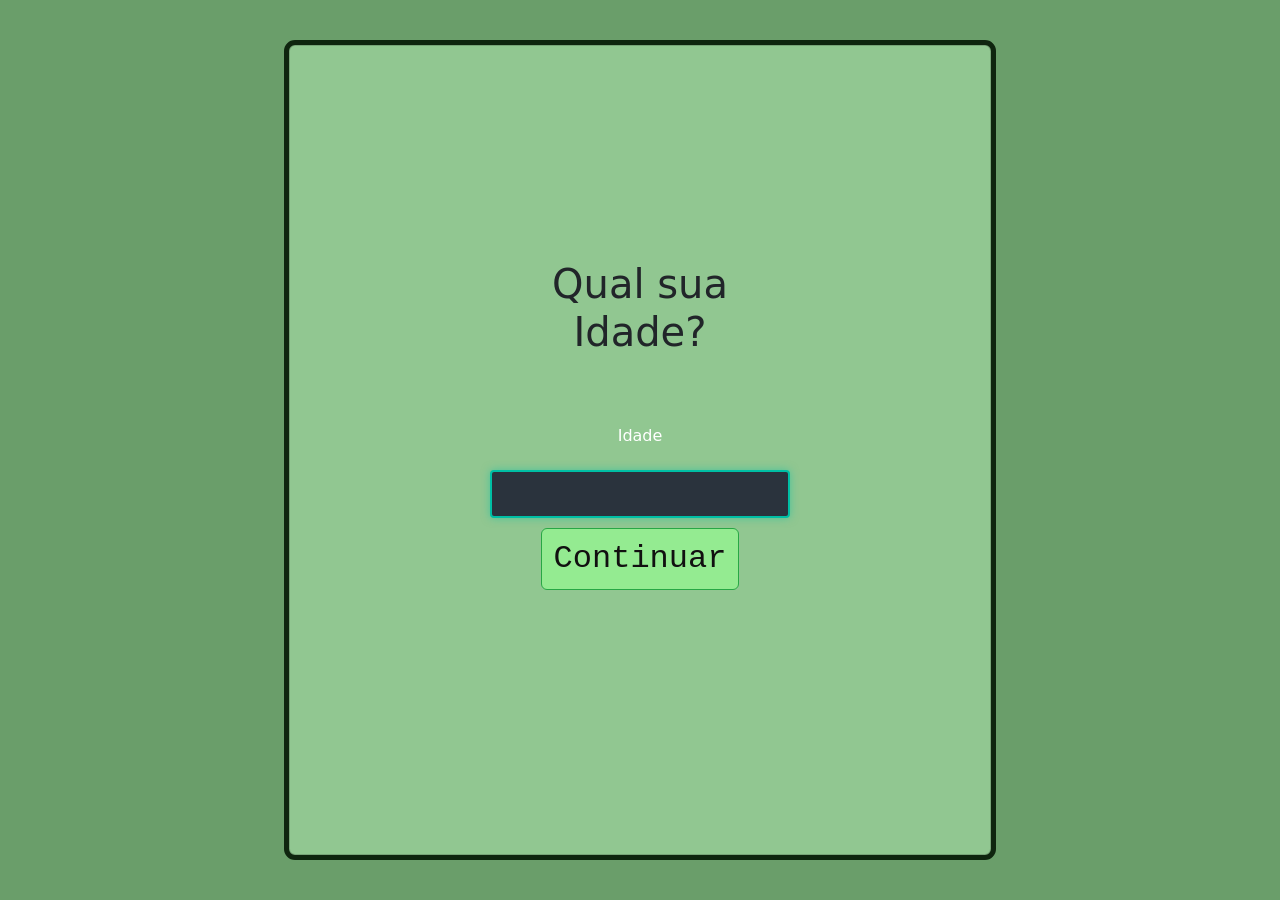
==== idade.html @ ff9286b4 "Primeiro commit" ====
<!DOCTYPE html>
<html lang="pt-br">
<head>
    <meta charset="UTF-8">
    
    <link rel="stylesheet" href="https://cdn.jsdelivr.net/npm/bootstrap-icons@1.13.1/font/bootstrap-icons.min.css">


    <title>Document</title>
    <link href="https://cdn.jsdelivr.net/npm/bootstrap@5.3.8/dist/css/bootstrap.min.css" rel="stylesheet"
        integrity="sha384-sRIl4kxILFvY47J16cr9ZwB07vP4J8+LH7qKQnuqkuIAvNWLzeN8tE5YBujZqJLB" crossorigin="anonymous">
        <link rel="stylesheet" href="index.css">
</head>
<body>
  <div class="card" style="width: 18rem;">
        <div class="card-body">
                              
                <h1>Qual sua Idade?</h1>
                <div class="container-input">
                <label for="nome">Idade</label>
                <input type="text" id="nome" autocomplete="off">
                <div class="d-grid gap-2 col-6 mx-auto">
                <a href="" class="btn btn-primary btn-customizado">Continuar</a>
  
        </div>
    </div>
    

  
</div>
</div>

 <script src="https://cdn.jsdelivr.net/npm/bootstrap@5.3.8/dist/js/bootstrap.bundle.min.js"
        integrity="sha384-FKyoEForCGlyvwx9Hj09JcYn3nv7wiPVlz7YYwJrWVcXK/BmnVDxM+D2scQbITxI"
        crossorigin="anonymous"></script>
</body>
</html>
---- index.css ----
@import url("https://cdn.jsdelivr.net/npm/bootstrap-icons@1.13.1/font/bootstrap-icons.min.css");
body{

    .card{
        justify-content:center;
        align-items:center;
        display:flex;
        height:90vh;
        margin:0;
        /* 1. Força o posicionamento no centro da tela */
        
    position: absolute;
    top: 50%;
    left: 50%;
    transform: translate(-50%, -50%);

    /* 2. Mantém o visual e os itens um embaixo do outro */
    background-color: rgb(145, 199, 145);
    padding: 350px;
    outline: 5px solid #0f250f;
    display: flex;
    flex-direction: column;
    align-items: center;
    gap: 20px;
    }

   justify-content:center;
    align-items:center;
    display:flex;
    flex-direction:column;
    text-align:center;
    gap:10px;
      background-color:rgb(106, 158, 106);

/* Contêiner principal */
.container-input {
  display: flex;
  flex-direction: column;
  align-items: center;
  margin: 50px auto;
  width: 300px;
}

/* Texto superior (Digite seu nome) */
.container-input label {
  color: #ffffff;
  font-size: 16px;
  margin-bottom: 12px;
  font-weight: 500;
}

/* Caixa de texto estilizada */
.container-input input {
  width: 100%;
  padding: 10px;
  background-color: #2a333d; /* Fundo interno escuro */
  border: 2px solid #00bfa5;   /* Borda verde-água brilhante */
  border-radius: 4px;        /* Cantos levemente arredondados */
  color: #ffffff;            /* Cor do texto digitado */
  font-size: 16px;
  text-align: center;        /* Texto centralizado como na imagem */
  outline: none;             /* Remove a borda padrão do navegador */
  box-shadow: 0 0 8px rgba(0, 191, 165, 0.5); /* Efeito de brilho neon */
}

/* Efeito ao clicar na caixa (Foco) */
.container-input input:focus {
  border-color: #00e676;     /* Muda para um verde mais vivo */
  box-shadow: 0 0 12px rgba(0, 230, 118, 0.8);
}

div{
    justify-content:center;
    align-items:center;
    display:flex;
    flex-direction:column;
    text-align:center;
    gap:10px;
}

/*imagens*/
img{
  width: 200px;
}

/*titulos no h5*/
h5{
  font-family: fantasy;
  font-size: 2rem;
  color: #ffffff;
}

/*cor do texto interativo*/
.btn-customizado {
  background-color: #94eb91; /* Cor do fundo */
  border-color: #28a745;     /* Cor da borda */
  color: #111010;            /* Cor do texto */
  font-family: 'Courier New', Courier, monospace;
  font-size: 200%;

}

/* Para mudar a cor ao passar o mouse por cima (hover) */
.btn-customizado:hover {
  background-color: #218838;
  border-color: #1e7e34;
  color:rgb(63, 68, 63);
  scale: 1.05;
}

/*cor do texto interativo*/
.btn-customizado2 {
  background-color: #94eb91; /* Cor do fundo */
  border-color: #28a745;     /* Cor da borda */
  color: #111010;            /* Cor do texto */
  font-family: 'Courier New', Courier, monospace;
  font-size: 1.1rem;

}

/* Para mudar a cor ao passar o mouse por cima (hover) */
.btn-customizado2:hover {
  background-color: #218838;
  border-color: #1e7e34;
  color:rgb(63, 68, 63);
  scale: 1.05;
}

}
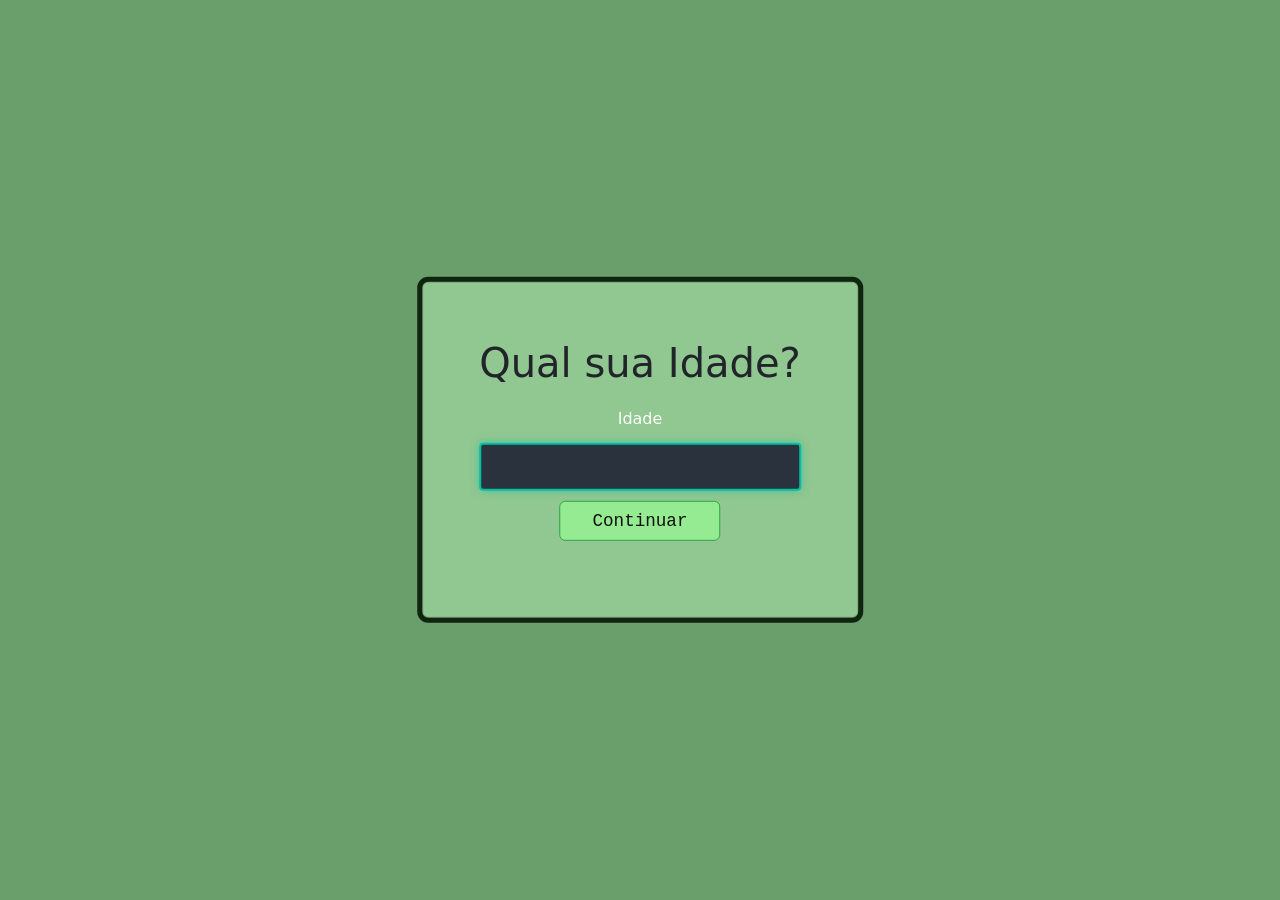
==== commit cd31ab4d: "Corrige sintaxe do CSS e ajusta HTML" ====
--- a/idade.html
+++ b/idade.html
@@ -7,8 +7,7 @@
 
 
     <title>Document</title>
-    <link href="https://cdn.jsdelivr.net/npm/bootstrap@5.3.8/dist/css/bootstrap.min.css" rel="stylesheet"
-        integrity="sha384-sRIl4kxILFvY47J16cr9ZwB07vP4J8+LH7qKQnuqkuIAvNWLzeN8tE5YBujZqJLB" crossorigin="anonymous">
+    <link href="https://cdn.jsdelivr.net/npm/bootstrap@5.3.3/dist/css/bootstrap.min.css" rel="stylesheet" integrity="sha384-QWTKZyjpPEjISv5WaRU9OFeRpok6YctnYmDr5pNlyT2bRjXh0JMhjY6hW+ALEwIH" crossorigin="anonymous">
         <link rel="stylesheet" href="index.css">
 </head>
 <body>
@@ -30,8 +29,6 @@
 </div>
 </div>
 
- <script src="https://cdn.jsdelivr.net/npm/bootstrap@5.3.8/dist/js/bootstrap.bundle.min.js"
-        integrity="sha384-FKyoEForCGlyvwx9Hj09JcYn3nv7wiPVlz7YYwJrWVcXK/BmnVDxM+D2scQbITxI"
-        crossorigin="anonymous"></script>
+ <script src="https://cdn.jsdelivr.net/npm/bootstrap@5.3.3/dist/js/bootstrap.bundle.min.js" integrity="sha384-YvpcrYf0tY3lHB60NNkmXc5s9fDVZLESaAA55NDzOxhy9GkcIdslK1eN7N6jIeHz" crossorigin="anonymous"></script>
 </body>
 </html>
--- a/index.css
+++ b/index.css
@@ -1,47 +1,41 @@
 @import url("https://cdn.jsdelivr.net/npm/bootstrap-icons@1.13.1/font/bootstrap-icons.min.css");
-body{
 
-    .card{
-        justify-content:center;
-        align-items:center;
-        display:flex;
-        height:90vh;
-        margin:0;
-        /* 1. Força o posicionamento no centro da tela */
-        
-    position: absolute;
-    top: 50%;
-    left: 50%;
-    transform: translate(-50%, -50%);
+body {
+  justify-content: center;
+  align-items: center;
+  display: flex;
+  flex-direction: column;
+  text-align: center;
+  gap: 10px;
+  background-color: rgb(106, 158, 106);
+  min-height: 100vh;
+  margin: 0;
+}
 
-    /* 2. Mantém o visual e os itens um embaixo do outro */
-    background-color: rgb(145, 199, 145);
-    padding: 350px;
-    outline: 5px solid #0f250f;
-    display: flex;
-    flex-direction: column;
-    align-items: center;
-    gap: 20px;
-    }
+.card {
+  position: absolute;
+  top: 50%;
+  left: 50%;
+  transform: translate(-50%, -50%);
+  background-color: rgb(145, 199, 145) !important;
+  padding: 40px !important;
+  outline: 5px solid #0f250f;
+  display: flex;
+  flex-direction: column;
+  align-items: center;
+  gap: 20px;
+  width: auto !important;
+  max-width: 90vw;
+}
 
-   justify-content:center;
-    align-items:center;
-    display:flex;
-    flex-direction:column;
-    text-align:center;
-    gap:10px;
-      background-color:rgb(106, 158, 106);
-
-/* Contêiner principal */
 .container-input {
   display: flex;
   flex-direction: column;
   align-items: center;
-  margin: 50px auto;
-  width: 300px;
+  margin: 20px auto;
+  width: 100%;
 }
 
-/* Texto superior (Digite seu nome) */
 .container-input label {
   color: #ffffff;
   font-size: 16px;
@@ -49,81 +43,46 @@
   font-weight: 500;
 }
 
-/* Caixa de texto estilizada */
 .container-input input {
   width: 100%;
   padding: 10px;
-  background-color: #2a333d; /* Fundo interno escuro */
-  border: 2px solid #00bfa5;   /* Borda verde-água brilhante */
-  border-radius: 4px;        /* Cantos levemente arredondados */
-  color: #ffffff;            /* Cor do texto digitado */
+  background-color: #2a333d;
+  border: 2px solid #00bfa5;
+  border-radius: 4px;
+  color: #ffffff;
   font-size: 16px;
-  text-align: center;        /* Texto centralizado como na imagem */
-  outline: none;             /* Remove a borda padrão do navegador */
-  box-shadow: 0 0 8px rgba(0, 191, 165, 0.5); /* Efeito de brilho neon */
+  text-align: center;
+  outline: none;
+  box-shadow: 0 0 8px rgba(0, 191, 165, 0.5);
 }
 
-/* Efeito ao clicar na caixa (Foco) */
 .container-input input:focus {
-  border-color: #00e676;     /* Muda para um verde mais vivo */
+  border-color: #00e676;
   box-shadow: 0 0 12px rgba(0, 230, 118, 0.8);
 }
 
-div{
-    justify-content:center;
-    align-items:center;
-    display:flex;
-    flex-direction:column;
-    text-align:center;
-    gap:10px;
+img {
+  width: 150px;
 }
 
-/*imagens*/
-img{
-  width: 200px;
-}
-
-/*titulos no h5*/
-h5{
+h5 {
   font-family: fantasy;
   font-size: 2rem;
   color: #ffffff;
 }
 
-/*cor do texto interativo*/
 .btn-customizado {
-  background-color: #94eb91; /* Cor do fundo */
-  border-color: #28a745;     /* Cor da borda */
-  color: #111010;            /* Cor do texto */
+  background-color: #94eb91;
+  border-color: #28a745;
+  color: #111010;
   font-family: 'Courier New', Courier, monospace;
-  font-size: 200%;
-
+  font-size: 1.1rem;
+  margin-top: 10px;
 }
 
-/* Para mudar a cor ao passar o mouse por cima (hover) */
 .btn-customizado:hover {
   background-color: #218838;
   border-color: #1e7e34;
-  color:rgb(63, 68, 63);
-  scale: 1.05;
-}
-
-/*cor do texto interativo*/
-.btn-customizado2 {
-  background-color: #94eb91; /* Cor do fundo */
-  border-color: #28a745;     /* Cor da borda */
-  color: #111010;            /* Cor do texto */
-  font-family: 'Courier New', Courier, monospace;
-  font-size: 1.1rem;
-
-}
-
-/* Para mudar a cor ao passar o mouse por cima (hover) */
-.btn-customizado2:hover {
-  background-color: #218838;
-  border-color: #1e7e34;
-  color:rgb(63, 68, 63);
-  scale: 1.05;
-}
-
+  color: rgb(63, 68, 63);
+  transform: scale(1.05);
 }
